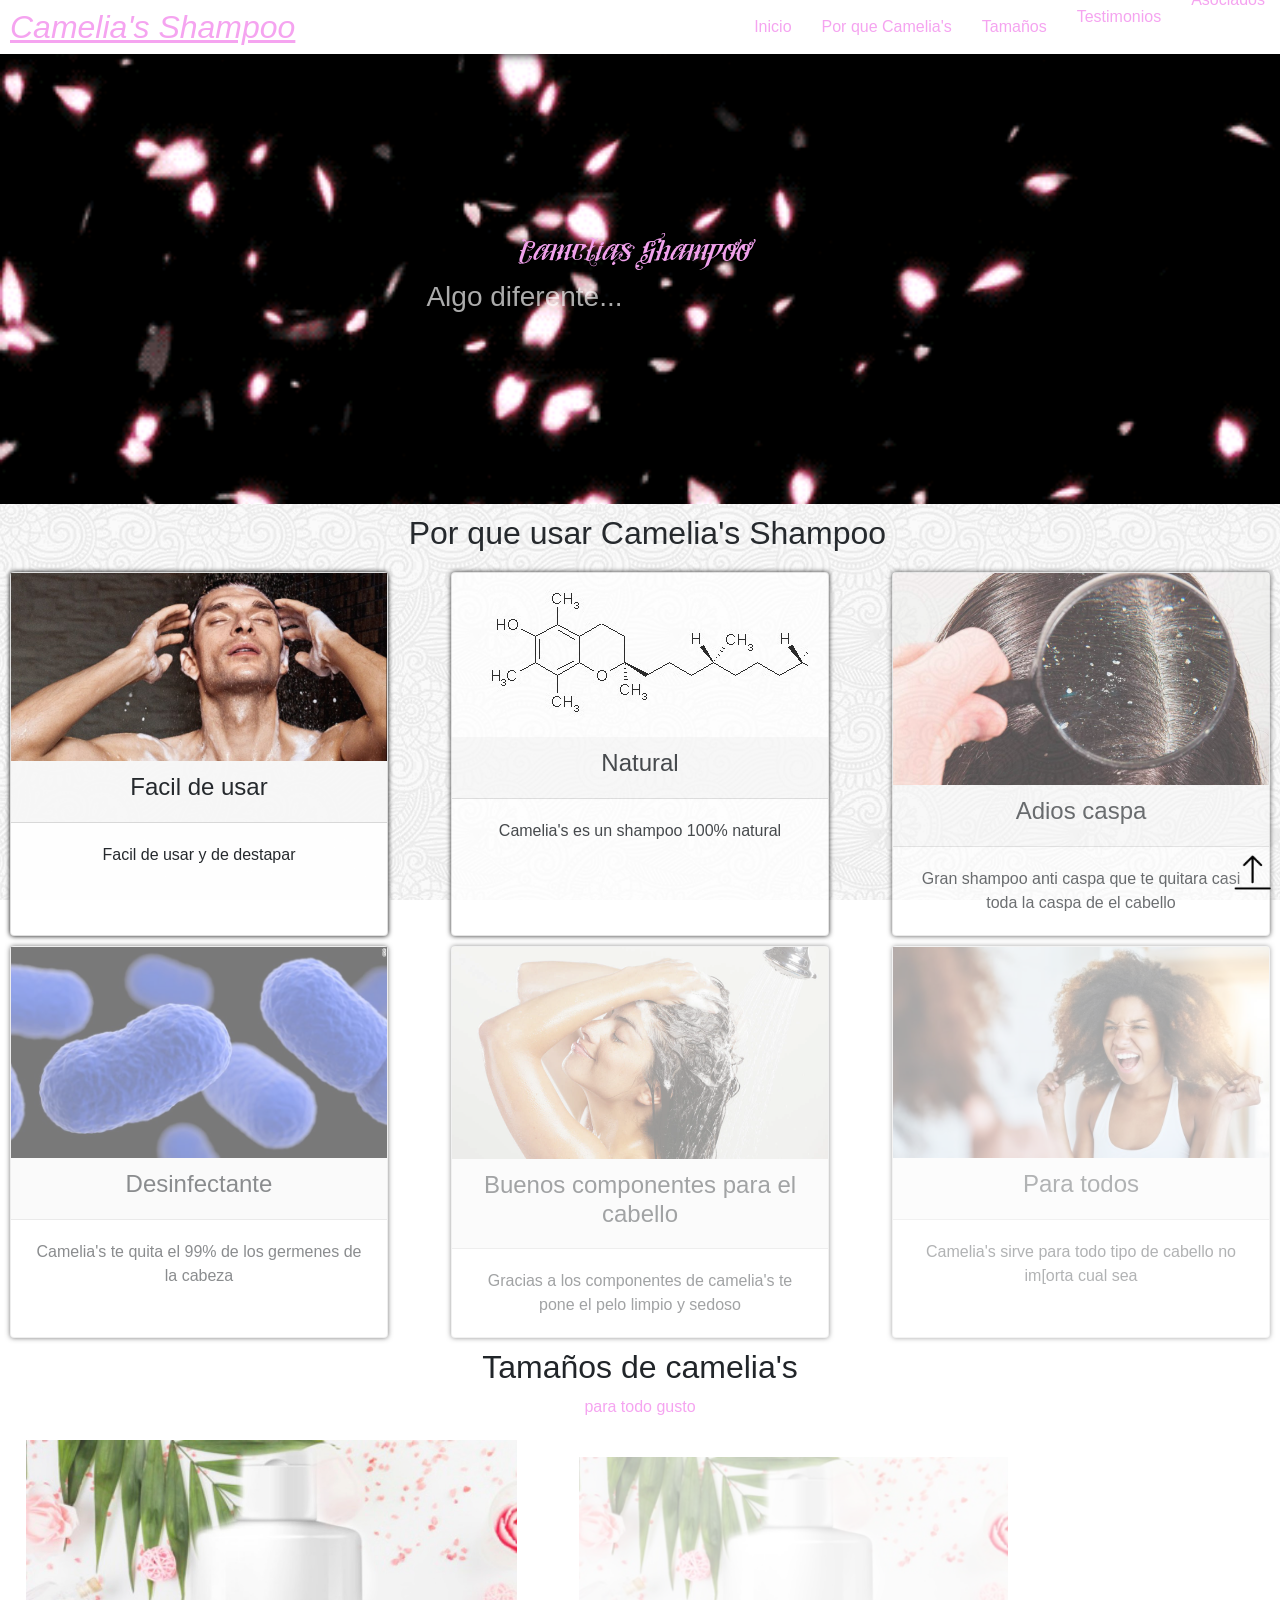
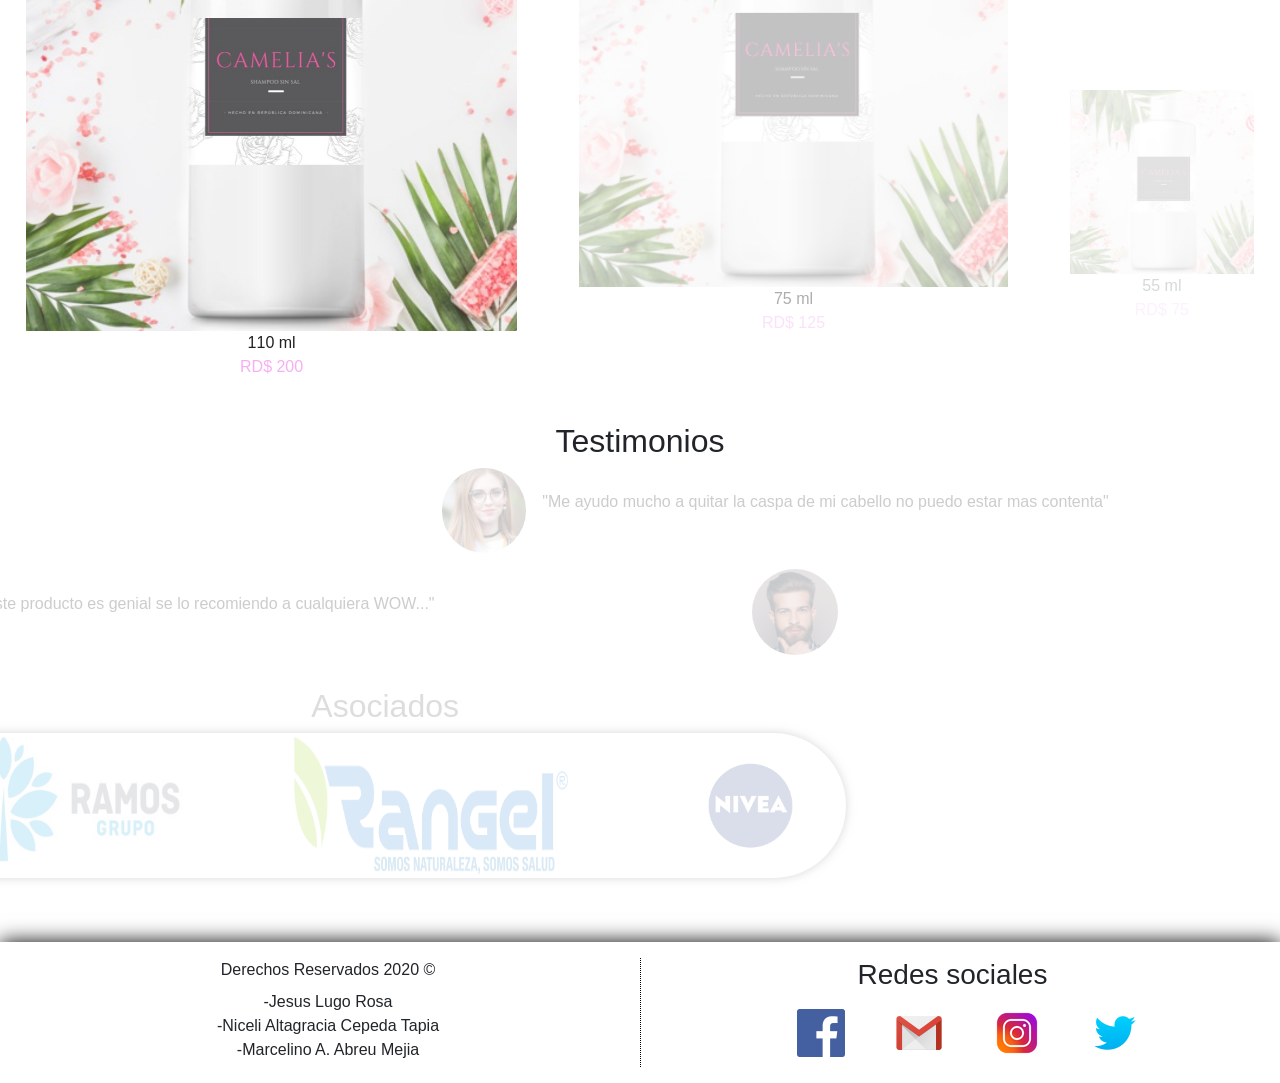
==== index.html @ aecd868c "first commit" ====
<!DOCTYPE html>
<html lang="es">
<head>
    <meta charset="UTF-8">
    <meta name="viewport" content="width=device-width, initial-scale=1.0">
    <title>Camelia's Shampoo</title>
    <link rel="shortcut icon" href="img/icon/flower.ico" type="image/x-icon" sizes="32x32">
    <link rel="stylesheet" href="css/bootstrap.min.css">
    <link rel="stylesheet" href="css/style.css">
</head>
<body>
    <button id="top"><img src="img/top.ico" alt="" class="img-fluid"></button>
    <!-- HEADER -->
    <header class="d-flex  justify-content-between  align-items-center">
        <h2 class="mb-0 font-italic logo">Camelia's Shampoo</h2>
        <nav class="nav mb-0 menu">
            <a href="#" class="nav-item nav-link" id="inicio">Inicio</a>
            <a href="#" class="nav-item nav-link" id="seccion1">Por que Camelia's</a>
            <a href="#" class="nav-item nav-link" id="seccion1-1">Tamaños</a>
            <a href="#" class="nav-item nav-link" id="seccion2">Testimonios</a>
            <a href="#" class="nav-item nav-link" id="seccion3">Asociados</a>
        </nav>
    </header>

    <!-- Logo y video -->
    <div class="logo-video d-flex justify-content-center align-items-center">
        <div class="text">
            <h1>Camelias Shampoo</h1>
            <p class="h3">Algo diferente...</p>
        </div>
    </div>
    <!-- MAIN -->
    <main class="pb-5">
        <!--Seccion Uno-->
        <section class="sectionOne border-bottom-0 w-100" id="section_one">
            <h2 class="text-center">Por que usar Camelia's Shampoo</h2>
            <!-- CONTENEDOR DE CARDS -->
            <article class="cardContainer border-bottom-0 w-100 d-flex flex-wrap justify-content-between">
                <div class="card">
                    <div class="card-img-top">
                        <img src="img/lavado_cabello.jpg" alt="XD" srcset="" class="img-fluid">
                    </div>
                    <div class="card-header">
                        <h4>Facil de usar</h4>
                    </div>
                    <div class="card-body">
                        <p class="mb-0">Facil de usar y de destapar</p>
                    </div>
                </div>
                <div class="card">
                    <div class="card-img-top">
                        <img src="img/vitamina.jpg" alt="XD" srcset="" class="img-fluid">
                    </div>
                    <div class="card-header">
                        <h4>Natural</h4>
                    </div>
                    <div class="card-body">
                        <p class="mb-0">Camelia's es un shampoo 100% natural</p>                    
                    </div>
                </div>
                <div class="card">
                    <div class="card-img-top">
                        <img src="img/caspa.jpg" alt="XD" srcset="" class="img-fluid">
                    </div>
                    <div class="card-header">
                        <h4>Adios caspa</h4>
                    </div>
                    <div class="card-body">
                        <p class="mb-0">Gran shampoo anti caspa que te quitara casi toda la caspa de el cabello</p>
                    </div>
                </div>
                <div class="card">
                    <div class="card-img-top">
                        <img src="img/germen.jpg" alt="XD" srcset="" class="img-fluid">
                    </div>
                    <div class="card-header">
                        <h4>Desinfectante</h4>
                    </div>
                    <div class="card-body">
                        <p class="mb-0">Camelia's te quita el 99% de los germenes de la cabeza</p>
                    </div>
                </div>
                <div class="card">
                    <div class="card-img-top">
                        <img src="img/lavado_cabello2.jpg" alt="XD" srcset="" class="img-fluid">
                    </div>
                    <div class="card-header">
                        <h4>Buenos componentes para el cabello</h4>
                    </div>
                    <div class="card-body">
                        <p class="mb-0">Gracias a los componentes de camelia's te pone el pelo limpio y sedoso</p>
                    </div>
                </div>
                <div class="card">
                    <div class="card-img-top">
                        <img src="img/crespo.jpg" alt="XD" srcset="" class="img-fluid">
                    </div>
                    <div class="card-header">
                        <h4>Para todos</h4>
                    </div>
                    <div class="card-body">
                        <p class="mb-0">Camelia's sirve para todo tipo de cabello no im[orta cual sea</p>
                    </div>
                </div>
            </article>
        </section>

        <!--Seccion Uno(2)-->
        <section class="sectionOne2 border-bottom-0 w-100 text-center" id="section_one2">
            <h2>Tamaños de camelia's</h2>
            <p class="pp">para todo gusto</p>
            <div class="shampoo d-flex align-items-end justify-content-between p-3 flex-wrap">
                <div class="xl text-center">
                    <img src="img/Jeronis.jpg" alt="Shampoo" srcset="" class="img-fluid">
                    <p class="mb-0 kg">110 ml</p>
                    <p class="mb-0">RD$ 200</p>
                </div>
                <div class="l text-center">
                    <img src="img/Jeronis.jpg" alt="Shampoo" srcset="" class="img-fluid">
                    <p class="mb-0 kg">75 ml</p>
                    <p class="mb-0">RD$ 125</p>
                </div>
                <div class="m text-center">
                    <img src="img/Jeronis.jpg" alt="Shampoo" srcset="" class="img-fluid">
                    <p class="mb-0 kg">55 ml</p>
                    <p class="mb-0">RD$ 75</p>
                </div>
            </div>

        </section>

        <!--Seccion Dos-->
        <section class="sectionTwo border-bottom-0 w-100 p-3" id="section_two">
            <h2 class="text-center w-100">Testimonios</h2>
            <div class="women d-flex align-items-center mx-auto mb-3">
                <div class="imgT mr-3">
                    <img src="img/womenT.jpg" alt="women" srcset="">
                </div>
                <div class="text">
                    <p>"Me ayudo mucho a quitar la caspa de mi cabello no puedo estar mas contenta"</p>
                </div>
            </div>
            <div class="man d-flex align-items-center mx-auto">
                <div class="imgT">
                    <img src="img/manT.png" alt="man" srcset="">
                </div>
                <div class="text">
                    <p>"Este producto es genial se lo recomiendo a cualquiera WOW..."</p>
                </div>
            </div>
        </section>

        <!--Seccion Tres-->
        <section class="sectionThree border-botton-0 w-100 p-3" id="section_three">
            <h2 class="text-center">Asociados</h2>
            <!--Contenedor de asociados-->
            <div class="w-75 mx-auto d-flex justify-content-center p-1 flex-wrap justify-content-between">
                <img src="img/grupoRamos.jpg" alt="grupoRamos">
                <img src="img/logoRangel.png" alt="Rangel" srcset="">
                <img src="img/niveaLogo.png" alt="Nivea">
            </div>
        </section>

    </main>

    <footer class="p-3 d-flex justify-content-evenly flex-wrap" id="footer"> 
        <div class="derechos w-50 text-center">
            <p class="mb-2">Derechos Reservados 2020 &copy;</p>
            <p class="workeds mb-0">
                -Jesus Lugo Rosa<br>
                -Niceli Altagracia Cepeda Tapia<br>
                -Marcelino A. Abreu Mejia
            </p>
        </div>
        <div class="socialReds w-50 d-flex justify-content-center flex-wrap">
            <h3 class="w-100 text-center">Redes sociales</h3>
            <a href="#"><img class="img-fluid" src="img/redes/facebook.ico" alt="Facebook"></a>
            <a href="#"><img class="img-fluid" src="img/redes/gmail.ico" alt="Gmail"></a>
            <a href="#"><img class="img-fluid" src="img/redes/instagram.ico" alt="Instagram"></a>
            <a href="#"><img class="img-fluid" src="img/redes/twitter.ico" alt="Twitter"></a>
        </div>
    </footer>
</body>
<script src="js/jquery.min.js"></script>
<script src="js/popper.min.js"></script>
<script src="js/bootstrap.min.js"></script>
<script src="js/header.js"></script>
<script src="js/main.js"></script>
<script src="js/scroll.js"></script>
</html>
---- css/style.css ----
@charset "UTF-8";
* {
  padding: 0;
  margin: 0;
}

@font-face {
  font-family: "italic-love";
  src: url("../fonts/lovers-italic/Vtks Lovers Italic.ttf");
}
body {
  overflow-x: hidden;
}

header {
  position: fixed;
  width: 100%;
  background: white;
  box-shadow: black 1px 0px 10px;
  overflow: hidden;
  z-index: 2;
  top: 0;
  right: 0;
  /*Menu*/
}
header .logo {
  margin-left: 10px;
  display: inline-block;
  color: #F5A4F0;
  text-decoration: #F5A4F0 underline;
}
header .menu a {
  padding: 15px;
  color: #F5A4F0;
  position: relative;
}
header .menu a:hover {
  transition: 0.3s ease all;
  background: #F5A4F0;
  color: white;
}
header .menu a:active {
  background: #F5A4F0;
  color: white;
}

.logo-video {
  background: url("../img/Kimetsu no Yaiba_ For you {Rengoku Kyōjurō x OC}.gif");
  background-repeat: no-repeat;
  background-size: cover;
  margin-top: 54px;
  width: 100%;
  height: 50vh;
}
.logo-video .text {
  padding: 10px;
}
.logo-video .text h1 {
  font-family: "italic-love";
  color: #F5A4F0;
  font-size: 100px;
}
.logo-video .text p {
  color: white;
}

main {
  padding: 10px;
  background: url(../img/texture.png);
  background-attachment: fixed;
}
main .sectionOne h2 {
  margin-bottom: 20px;
}
main .sectionOne .card {
  box-shadow: 0px 0px 5px black;
  text-align: center;
  width: 30%;
  margin-bottom: 10px;
}
main .sectionTwo .women {
  width: 70%;
}
main .sectionTwo .women .imgT {
  width: 10%;
}
main .sectionTwo .women .imgT img {
  width: 100%;
  border-radius: 50%;
}
main .sectionTwo .women .text {
  width: 90%;
}
main .sectionTwo .man {
  flex-direction: row-reverse;
  width: 70%;
}
main .sectionTwo .man .imgT {
  width: 10%;
}
main .sectionTwo .man .imgT img {
  width: 100%;
  border-radius: 50%;
}
main .sectionTwo .man .text {
  width: 90%;
}
main .sectionThree div {
  overflow: hidden;
  background: white;
  border-radius: 100px;
  box-shadow: black 0 0 10px;
}
main .sectionThree div img:nth-child(1) {
  width: 30%;
}
main .sectionThree div img:nth-child(2) {
  width: 30%;
}
main .sectionThree div img:nth-child(3) {
  width: 20%;
}

#top {
  position: fixed;
  background: rgba(255, 255, 255, 0.1);
  border: none;
  width: 4%;
  right: 0.2%;
  bottom: 0.2%;
  z-index: 1;
}

.sectionOne2 {
  background: white;
}
.sectionOne2 .pp {
  color: #F5A4F0;
}
.sectionOne2 .kg {
  color: black;
}
.sectionOne2 p {
  color: #F5A4F0;
}
.sectionOne2 .xl {
  width: 40%;
}
.sectionOne2 .l {
  width: 35%;
}
.sectionOne2 .m {
  width: 15%;
}

footer {
  box-shadow: black 0 0 20px;
}
footer .socialReds {
  border-left: 1px dotted black;
}
footer .socialReds a {
  padding: 10px;
  margin-left: 30px;
}

@media screen and (max-width: 810px) {
  .logo-video .text h1 {
    font-size: 75px;
  }
}
@media screen and (max-width: 713px) {
  header {
    flex-direction: column;
  }
  header nav a {
    font-size: 10px;
  }
}
@media screen and (max-width: 572px) {
  .logo-video .text h1 {
    font-size: 50px;
  }

  main .sectionOne .card {
    width: 45%;
    margin: 5px;
  }
}
@media screen and (max-width: 405px) {
  .logo-video .text h1 {
    font-size: 30px;
  }

  main .sectionOne .card {
    width: 80%;
    margin: auto;
    margin-bottom: 5px;
  }
  main .sectionTwo .women {
    width: 70%;
    flex-direction: column;
  }
  main .sectionTwo .women .imgT {
    width: 50%;
  }
  main .sectionTwo .women .imgT img {
    width: 100%;
    border-radius: 50%;
  }
  main .sectionTwo .women .text {
    width: 90%;
  }
  main .sectionTwo .man {
    width: 70%;
    flex-direction: column;
  }
  main .sectionTwo .man .imgT {
    width: 50%;
    margin-right: 7px;
  }
  main .sectionTwo .man .imgT img {
    width: 100%;
    border-radius: 50%;
  }
  main .sectionTwo .man .text {
    width: 90%;
  }
}
@media screen and (max-width: 500px) {
  .sectionOne2 .shampoo .xl,
.sectionOne2 .shampoo .l,
.sectionOne2 .shampoo .m {
    width: 100%;
  }

  footer {
    flex-direction: column;
    align-items: center;
  }
  footer .socialReds {
    margin-top: 10px;
    border-top: 1px dotted black;
    border-left: none;
    justify-content: center;
  }
  footer .socialReds a {
    padding: 0;
    width: 20%;
    margin: 1px;
  }
}
@media screen and (max-width: 396) {
  body {
    padding-top: 38px;
  }
}
@media screen and (orientation: landscape) {
  .logo-video .text h1 {
    font-size: 30px;
  }
}

/*# sourceMappingURL=style.css.map */
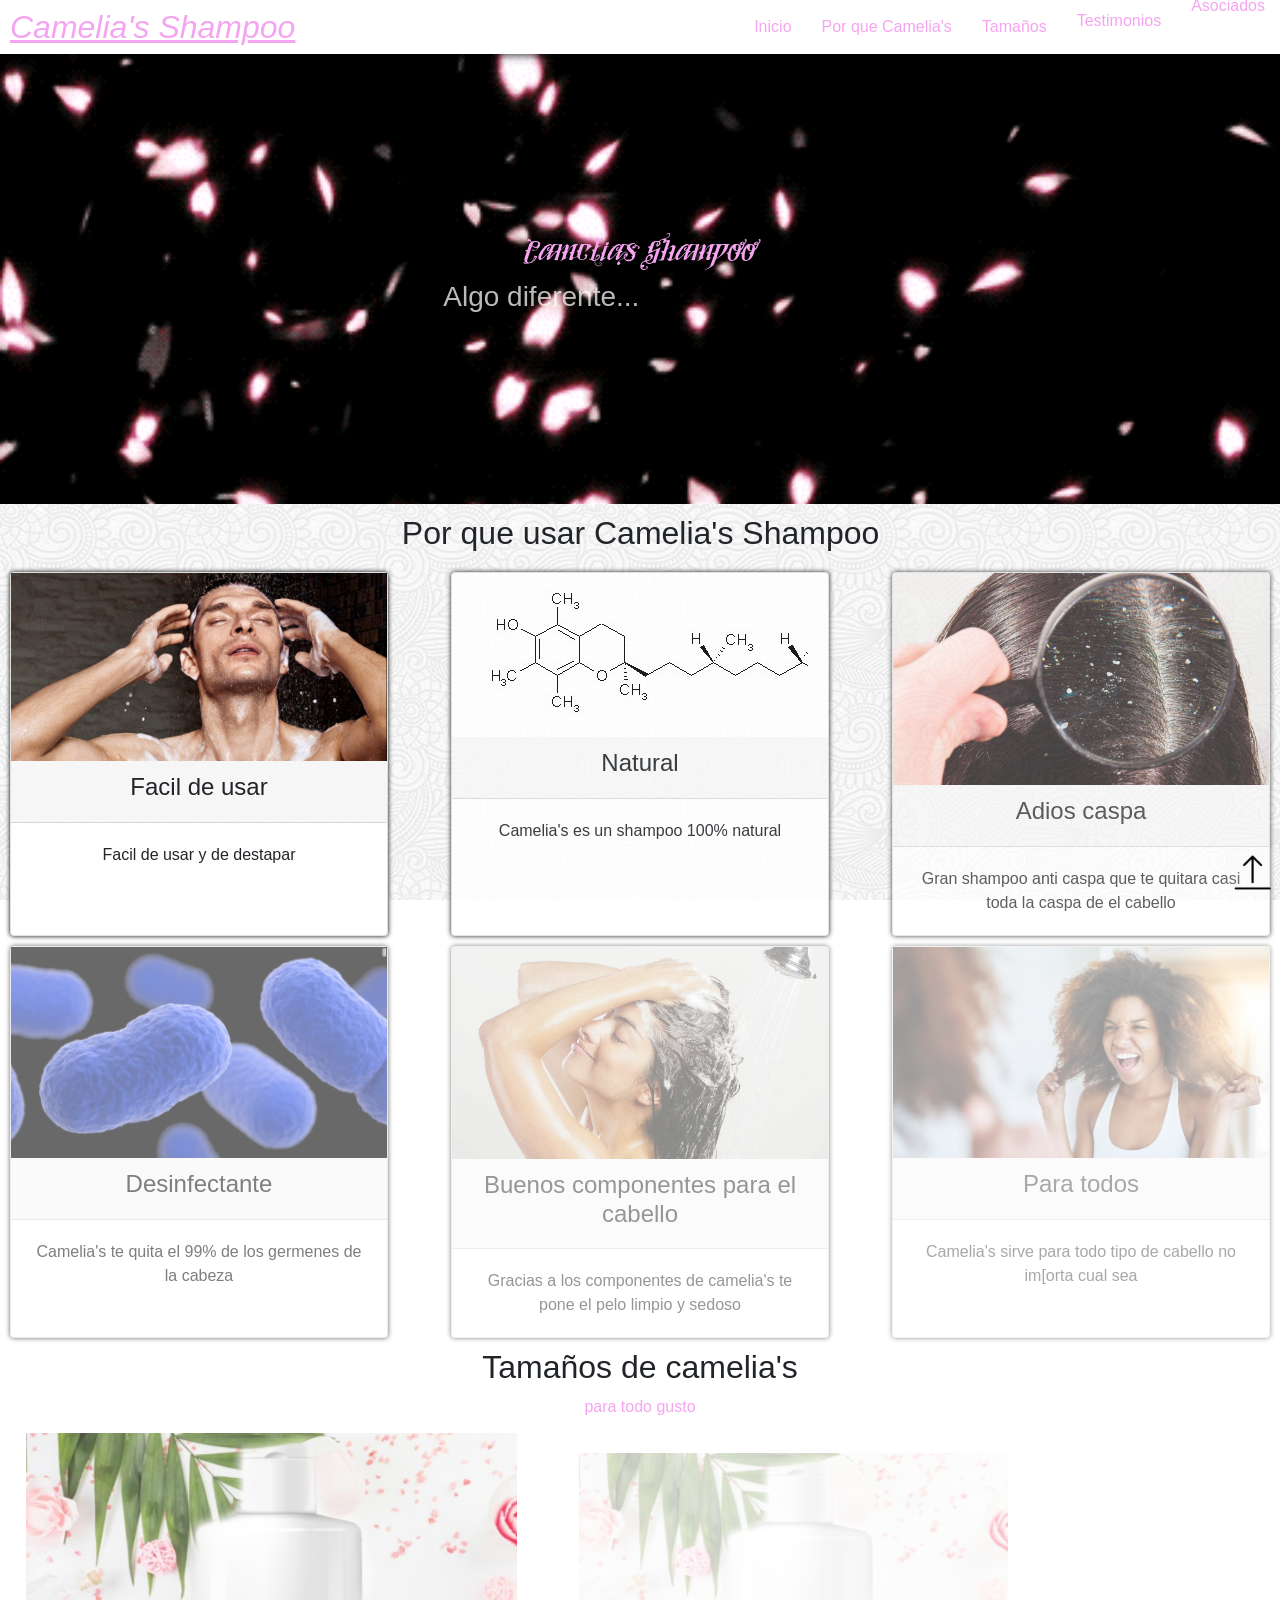
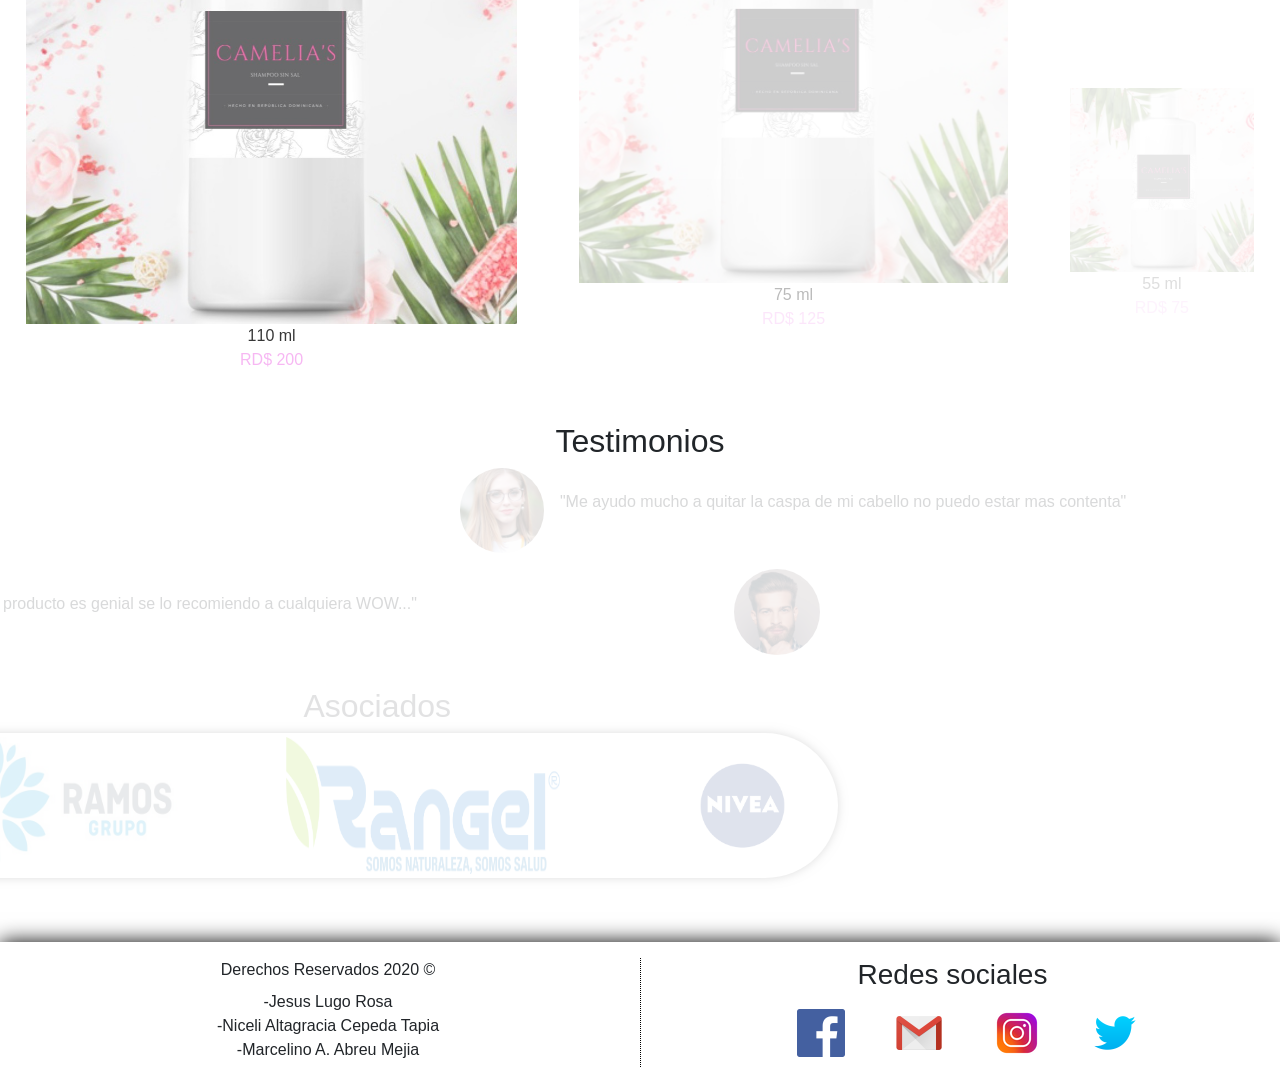
==== commit 4937beef: "first commit" ====
--- a/index.html
+++ b/index.html
@@ -177,7 +177,7 @@
             <a href="#"><img class="img-fluid" src="img/redes/facebook.ico" alt="Facebook"></a>
             <a href="#"><img class="img-fluid" src="img/redes/gmail.ico" alt="Gmail"></a>
             <a href="#"><img class="img-fluid" src="img/redes/instagram.ico" alt="Instagram"></a>
-            <a href="#"><img class="img-fluid" src="img/redes/twitter.ico" alt="Twitter"></a>
+            <a href="Jabon Solier/index.HTML"><img class="img-fluid" src="img/redes/twitter.ico" alt="Twitter"></a>
         </div>
     </footer>
 </body>
